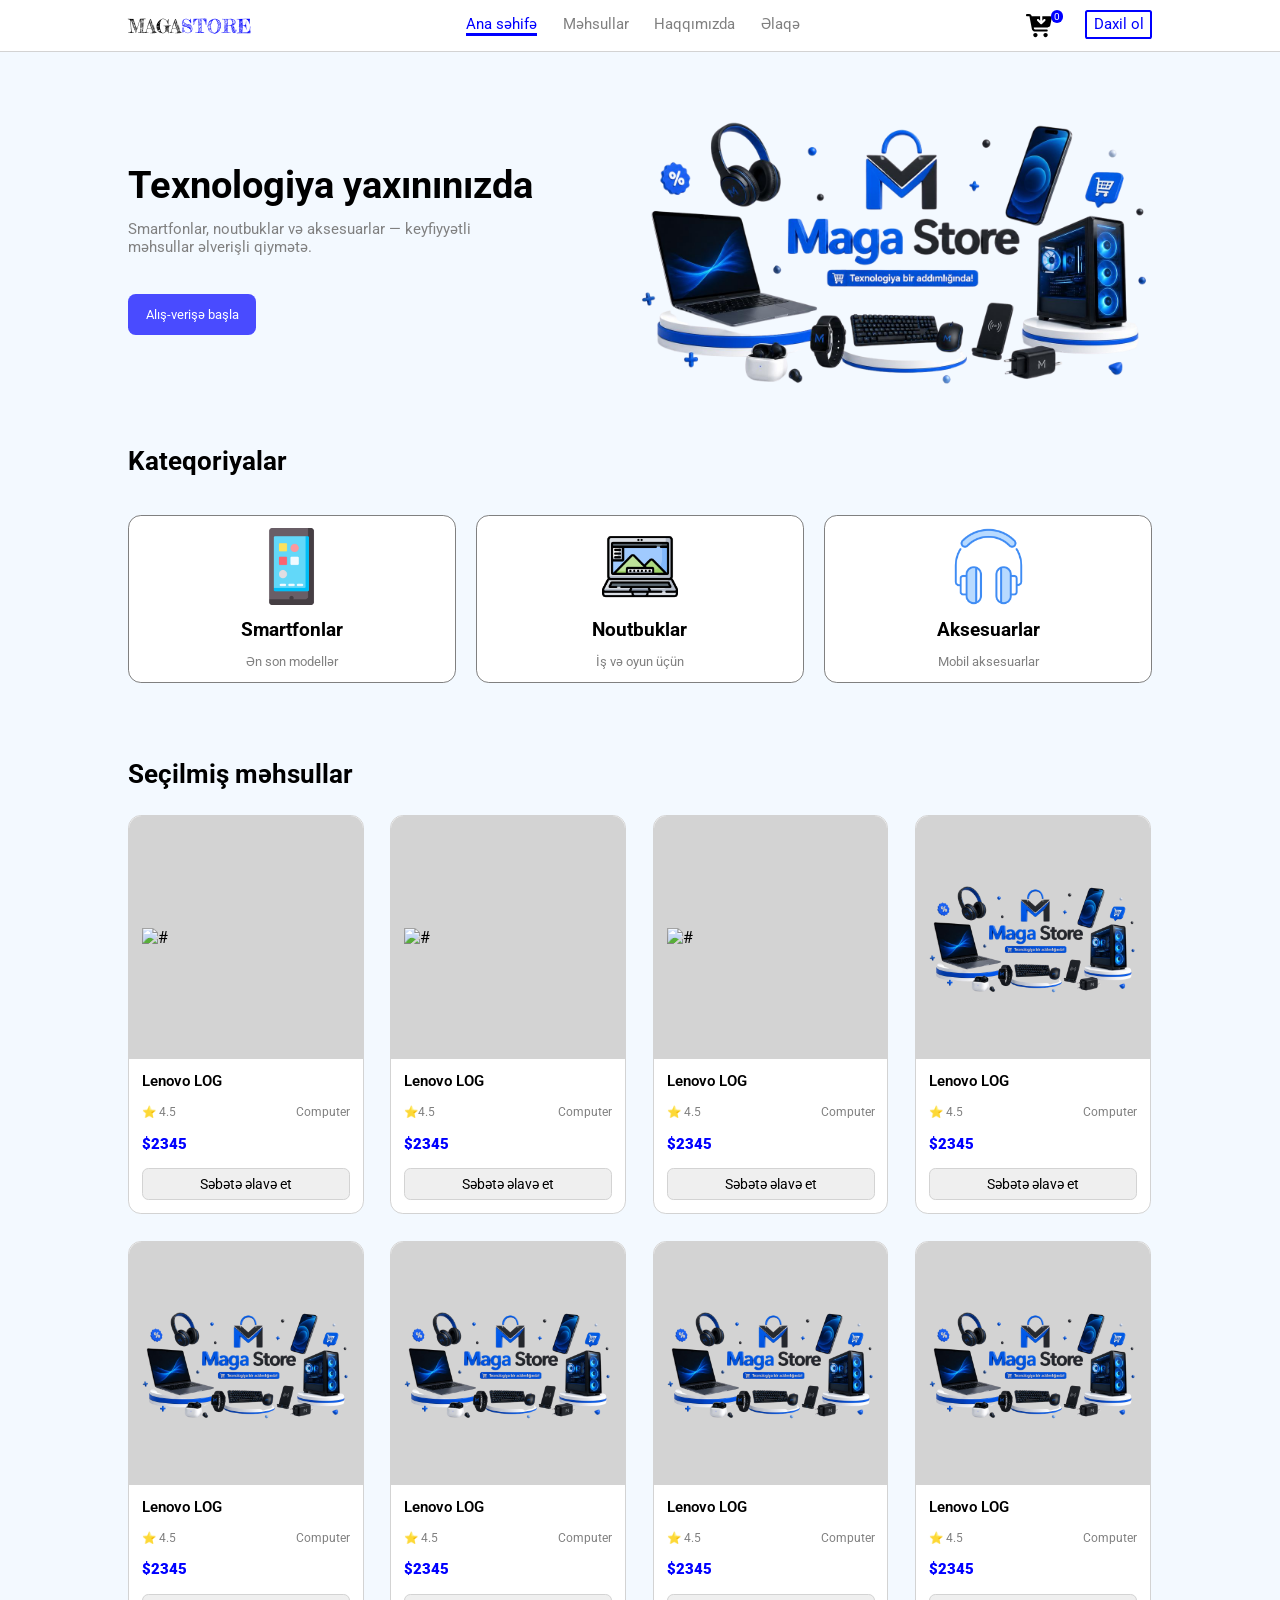
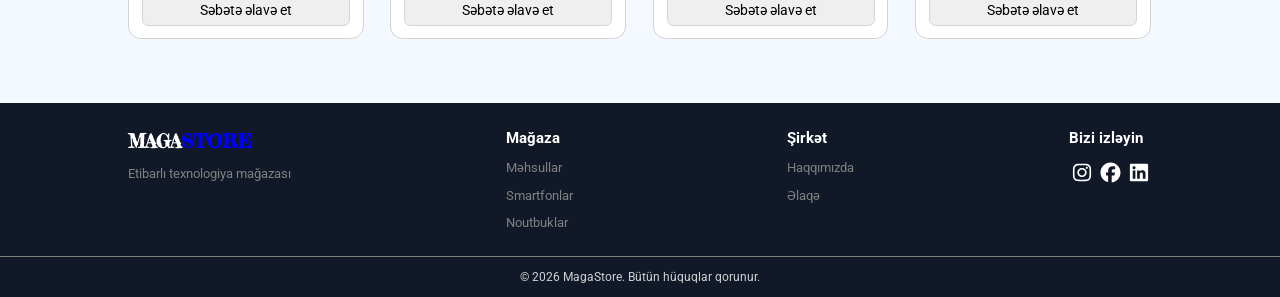
==== index.html @ 0b002509 "about" ====
<!doctype html>
<html lang="en">
  <head>
    <meta charset="UTF-8" />
    <meta name="viewport" content="width=device-width, initial-scale=1.0" />
    <title>Maga Store</title>
    <link rel="icon" href="./image/logo1.ico" type="image/x-icon"/>
    <link rel="stylesheet" href="./style.css" />
    <!-- <link
      rel="stylesheet"
      href="https://cdnjs.cloudflare.com/ajax/libs/font-awesome/6.5.0/css/all.min.css"
    /> -->
  </head>
  <body>
    <!-- header hissə -->
    <header>
      <div class="container">
        <a href="./index.html" class="logo">MAGA<span class="logo2">STORE</span></a>
        <nav class="menu">
          <a href="./index.html" class="nav-a active">Ana səhifə</a>
          <a href="./products.html" class="nav-a">Məhsullar</a>
          <a href="./about.html" class="nav-a">Haqqımızda</a>
          <a href="./contact.html" class="nav-a">Əlaqə</a>
        </nav>
        <div class="nav-actions">
          <a href="./cart.html" class="cart-btn"><img src="./image/cart.svg" class="cart" alt="cart"><span class="cart-count">0</span></a>
          <a href="./login.html" class="login-btn">Daxil ol</a>
          <img src="./image/bars.svg" class="bars" alt="bars">
        </div>
      </div>
    </header>

    <main>
      <!-- section 1 -->

      <section class="first-section">
        <div class="first-boxes">
          <div class="first-box">
            <h1 class="first-h1">Texnologiya yaxınınızda</h1>
            <p class="first-p">Smartfonlar, noutbuklar və aksesuarlar — keyfiyyətli məhsullar əlverişli qiymətə.</p>
            <a href="./products.html" class="first-btn">Alış-verişə başla</a>
          </div>
          <img src="./image/logoimg.png" class="logo-img" alt="logoimg">
        </div>
      </section>

      <!-- section 2 -->

      <section class="second-section">
        <div class="second-boxes">
          <h2 class="second-h2">Kateqoriyalar</h2>
          <div class="second-box">
            <a href="products.html?cat=smartphones" class="cat-card">
              <img src="./image/smartphone.png" class="cat-icon" alt="icon">
              <h3 class="second-h3">Smartfonlar</h3>
              <p class="second-p">Ən son modellər</p>
            </a>
            <a href="products.html?cat=laptops" class="cat-card">
              <img src="./image/laptop.png" class="cat-icon" alt="icon">
              <h3 class="second-h3">Noutbuklar</h3>
              <p class="second-p">İş və oyun üçün</p>
            </a>
            <a href="products.html?cat=mobile-accessories" class="cat-card">
              <img src="./image/headphone.png" class="cat-icon" alt="icon">
              <h3 class="second-h3">Aksesuarlar</h3>
              <p class="second-p">Mobil aksesuarlar</p>
            </a>
          </div>
        </div>
      </section>

      <section class="product-section">
        <div class="product-section-box">
          <h2 class="product-h2">Seçilmiş məhsullar</h2>
          <div class="product-boxes">

            <!-- test -->

            <article class="product-card">
              <div class="product-img">
                <img src="https://cdn.dummyjson.com/product-images/smartphones/vivo-x21/thumbnail.webp" alt="#"/>
              </div>
              <div class="product-body">
                <div class="product-title">Lenovo LOG</div>
                <div class="product-meta">
                  <span>⭐ 4.5</span>
                  <span>Computer</span>
                </div>
                <div class="product-price">$2345</div>
                <button class="add-btn">Səbətə əlavə et</button>
              </div>
            </article>

            <article class="product-card">
              <div class="product-img">
                <img src="https://cdn.dummyjson.com/product-images/mobile-accessories/amazon-echo-plus/thumbnail.webp" alt="#"/>
              </div>
              <div class="product-body">
                <div class="product-title">Lenovo LOG</div>
                <div class="product-meta">
                  <span>⭐4.5</span>
                  <span>Computer</span>
                </div>
                <div class="product-price">$2345</div>
                <button class="add-btn">Səbətə əlavə et</button>
              </div>
            </article>

            <article class="product-card">
              <div class="product-img">
                <img src="https://cdn.dummyjson.com/product-images/laptops/huawei-matebook-x-pro/thumbnail.webp" alt="#"/>
              </div>
              <div class="product-body">
                <div class="product-title">Lenovo LOG</div>
                <div class="product-meta">
                  <span>⭐ 4.5</span>
                  <span>Computer</span>
                </div>
                <div class="product-price">$2345</div>
                <button class="add-btn">Səbətə əlavə et</button>
              </div>
            </article>

            <article class="product-card">
              <div class="product-img">
                <img src="./image/logoimg.png" alt="#"/>
              </div>
              <div class="product-body">
                <div class="product-title">Lenovo LOG</div>
                <div class="product-meta">
                  <span>⭐ 4.5</span>
                  <span>Computer</span>
                </div>
                <div class="product-price">$2345</div>
                <button class="add-btn">Səbətə əlavə et</button>
              </div>
            </article>

            <article class="product-card">
              <div class="product-img">
                <img src="./image/logoimg.png" alt="#"/>
              </div>
              <div class="product-body">
                <div class="product-title">Lenovo LOG</div>
                <div class="product-meta">
                  <span>⭐ 4.5</span>
                  <span>Computer</span>
                </div>
                <div class="product-price">$2345</div>
                <button class="add-btn">Səbətə əlavə et</button>
              </div>
            </article>

            <article class="product-card">
              <div class="product-img">
                <img src="./image/logoimg.png" alt="#"/>
              </div>
              <div class="product-body">
                <div class="product-title">Lenovo LOG</div>
                <div class="product-meta">
                  <span>⭐ 4.5</span>
                  <span>Computer</span>
                </div>
                <div class="product-price">$2345</div>
                <button class="add-btn">Səbətə əlavə et</button>
              </div>
            </article>

            <article class="product-card">
              <div class="product-img">
                <img src="./image/logoimg.png" alt="#"/>
              </div>
              <div class="product-body">
                <div class="product-title">Lenovo LOG</div>
                <div class="product-meta">
                  <span>⭐ 4.5</span>
                  <span>Computer</span>
                </div>
                <div class="product-price">$2345</div>
                <button class="add-btn">Səbətə əlavə et</button>
              </div>
            </article>

            <article class="product-card">
              <div class="product-img">
                <img src="./image/logoimg.png" alt="#"/>
              </div>
              <div class="product-body">
                <div class="product-title">Lenovo LOG</div>
                <div class="product-meta">
                  <span>⭐ 4.5</span>
                  <span>Computer</span>
                </div>
                <div class="product-price">$2345</div>
                <button class="add-btn">Səbətə əlavə et</button>
              </div>
            </article>

            <!-- test -->

          </div>
        </div>
      </section>
    </main>

    <!-- footer  -->

    <footer>
      <div class="footer-boxes">
        <div class="footer-box">
          <h3 h3 class="logo1-f">MAGA<span class="logo2-f">STORE</span></h3>
          <p>Etibarlı texnologiya mağazası</p>
        </div>
        <div class="footer-box">
          <h4 class="footer-h4">Mağaza</h4>
          <a href="products.html">Məhsullar</a>
          <a href="products.html?cat=smartphones">Smartfonlar</a>
          <a href="products.html?cat=laptops">Noutbuklar</a>
        </div>
        <div class="footer-box">
          <h4 class="footer-h4">Şirkət</h4>
          <a href="about.html">Haqqımızda</a>
          <a href="contact.html">Əlaqə</a>
        </div>
        <div class="footer-box">
          <h4 class="footer-h4">Bizi izləyin</h4>
          <div class="social">
            <a href="https://www.instagram.com/1brah1m0v_011?igsh=dmVxOXRwNG8xNXly" target="_blank">
              <img src="./image/instagram-icon.svg" alt="instagram-icon">
            </a>
            <a href="https://www.facebook.com/share/1G3UftN7m4/" target="_blank">
              <img src="./image/facebook-icon.svg" alt="facebook-icon">
            </a>
            <a href="https://www.linkedin.com/in/m%C9%99h%C9%99mm%C9%99d-ibrahimli-a560a5385?utm_source=share_via&utm_content=profile&utm_medium=member_android" target="_blank">
              <img src="./image/linkedin-icon.svg" alt="linkedin-icon">
            </a>
          </div>
        </div>
      </div>
      <div class="footer-bottom">© 2026 MagaStore. Bütün hüquqlar qorunur.</div>
    </footer>

    <script src="./script.js"></script>
  </body>
</html>
---- style.css ----
@import url('https://fonts.googleapis.com/css2?family=Roboto:ital,wght@0,100..900;1,100..900&display=swap');
@import url('https://fonts.googleapis.com/css2?family=Fredericka+the+Great&display=swap');

*{
    margin: 0;
    padding: 0;
    box-sizing: border-box;
    font-family: "Roboto", sans-serif;
}

header{
    width: 100%;
    background-color: white;
    border-bottom: 1px solid lightgray;
    position: fixed;
    top: 0;
    z-index: 1000;
}

.container{
    width: 80%;
    height: 4vw;
    margin: 0 auto;
    display: flex;
    justify-content: space-between;
    align-items: center;
}

.logo{
    font-family: "Fredericka the Great", serif;
    font-size: 1.5vw;
    text-decoration: none;
    color: black;
}

.logo2{
    font-family: "Fredericka the Great", serif;
    color: blue;
}

.menu{
    display: flex;
    gap: 2vw;
}

.nav-a{
    text-decoration: none;
    font-size: 1.2vw;
    color: gray;
}

.nav-a:hover{
    color: blue;
}

.active{
    color: blue;
    border-bottom: 3px solid blue;
}

.nav-actions{
    display: flex;
    gap: 1.5vw;
}

.cart-btn{
    width: 4vw;
    height: 2.5vw;
    display: flex;
    justify-content: center;
    align-items: center;
    position: relative;
}

.cart{
    width: 2.2vw;
}

.cart-btn:hover{
    background-color: lightgray;
    border-radius: 10%;
}

.cart-count{
    background-color: blue;
    color: white;
    display: flex;
    justify-content: center;
    align-items: center;
    font-size: 0.8vw;
    width: 1vw;
    border-radius: 50%;
    position: absolute;
    top: 0;
    right: 0.2vw;
}

.login-btn{
    text-decoration: none;
    font-size: 1.2vw;
    color: blue;
    display: flex;
    justify-content: center;
    align-items: center;
    padding: 0.5vw;
    height: 2.3vw;
    border: 2px solid blue;
    border-radius: 0.2vw;
}

.login-btn:hover{
    background-color: blue;
    color: white;
}

.bars{
    display: none;
    width: 2.5vw;
}

main{
    width: 100%;
    min-height: 100vh;
}

/* section 1 */

.first-section{
    width: 100%;
    background-color: #f3f9ff;
    margin-top: 4vw;
}

.first-boxes{
    width: 80%;
    margin: 0 auto;
    padding: 4vw 0;
    display: flex;
    justify-content: space-between;
    align-items: center;
}

.first-box{
    display: flex;
    flex-direction: column;
    gap: 1vw;
}

.first-h1{
    font-size: 3vw;
}

.first-p{
    width: 32vw;
    font-size: 1.2vw;
    color: gray;
}

.first-btn{
    text-decoration: none;
    display: flex;
    justify-content: center;
    align-items: center;
    width: 10vw;
    padding: 1vw;
    margin-top: 2vw;
    font-size: 1vw;
    border: none;
    border-radius: 0.6vw;
    background-color: rgba(0, 0, 255, 0.699);
    color: white;
}

.first-btn:hover{
    background-color: blue;
    cursor: pointer;
    box-shadow: 0 0 10px lightblue;
    margin-top: 1.9vw;
    margin-bottom: 0.1vw;
}

.logo-img{
    width: 40vw;
}

/* section 2 */

.second-section{
    width: 100%;
    background-color: #f3f9ff;
}

.second-boxes{
    width: 80%;
    margin: 0 auto;
}

.second-h2{
    font-size: 2vw;
}

.second-box{
    margin-top: 1vw;
    display: flex;
    justify-content: space-between;
    align-items: center;
    padding: 1vw 0;
}

.cat-card{
    width: 32%;
    background-color: white;
    display: flex;
    flex-direction: column;
    justify-content: center;
    align-items: center;
    gap: 1vw;
    text-decoration: none;
    padding: 1vw;
    margin-top: 1vw;
    border: 1px solid gray;
    border-radius: 1vw;
}

.cat-card:hover{
    border: 1px solid blue;
    box-shadow: 0 0 10px gray;
    margin-top: 0.8vw;
    transition: 400ms;
}

.cat-icon{
    width: 6vw;
}

.second-h3{
    font-size: 1.5vw;
    color: black;
}

.second-p{
    color: gray;
    font-size: 1vw;
}

/* product section3  */

.product-section{
    width: 100%;
    background-color: #f3f9ff;
}

.product-section-box{
    width: 80%;
    margin: 0 auto;
    padding: 5vw 0;
}

.product-h2{
    font-size: 2vw;
}

.product-boxes{
    margin-top: 2vw;
    display: flex;
    /* justify-content: space-between; */
    flex-wrap: wrap;
    gap: 2.1vw;
}

.product-card{
    width: 23%;
    display: flex;
    flex-direction: column;
    background-color: white;
    border-radius: 1vw;
    border: 1px solid lightgray;
}

.product-card:hover{
    box-shadow: 0 0 10px gray;
    scale: 1.01;
    transition: 400ms;
}

.product-img{
    background-color: lightgray;
    width: 100%;
    height: 19vw;
    display: flex;
    justify-content: center;
    align-items: center;
    padding: 1vw;
    border-radius: 1vw 1vw 0 0;
}

.product-img img{
    width: 100%;
}

.product-body{
    display: flex;
    flex-direction: column;
    padding: 1vw;
    gap: 1.2vw;
}

.product-title{
    font-size: 1.2vw;
    font-weight: 600;
}

.product-meta{
    display: flex;
    justify-content: space-between;
    font-size: 0.9vw;
    color: gray;
}

.product-price{
    font-size: 1.2vw;
    font-weight: 900;
    color: blue;
}

.add-btn{
    height: 2.5vw;
    border: 1px solid lightgray;
    border-radius: 0.5vw;
    font-size: 1.1vw;
}

.add-btn:hover{
    background-color: blue;
    color: white;
    cursor: pointer;
}

/* footer  */

footer{
    width: 100%;
    background-color: rgb(17, 24, 39);
    color: white;
}

.footer-boxes{
    width: 80%;
    margin: 0 auto;
    padding: 2vw 0;
    display: flex;
    justify-content: space-between;
}

.footer-box{
    display: flex;
    flex-direction: column;
    gap: 1vw;
}

.logo1-f{
    font-family: "Fredericka the Great", serif;
    font-size: 1.5vw;
    text-decoration: none;
    color: white;
}

.logo2-f{
    font-family: "Fredericka the Great", serif;
    color: blue;
}

.footer-h4{
    font-size: 1.2vw;
}

.footer-box p,a{
    color: gray;
    text-decoration: none;
    font-size: 1vw;
}

.footer-box a:hover{
    color: white;
}

.social a img{
    width: 2vw;
}

.footer-bottom{
    width: 100%;
    text-align: center;
    font-size: 0.9vw;
    color: lightgray;
    padding: 1vw;
    border-top: 1px solid gray;
}
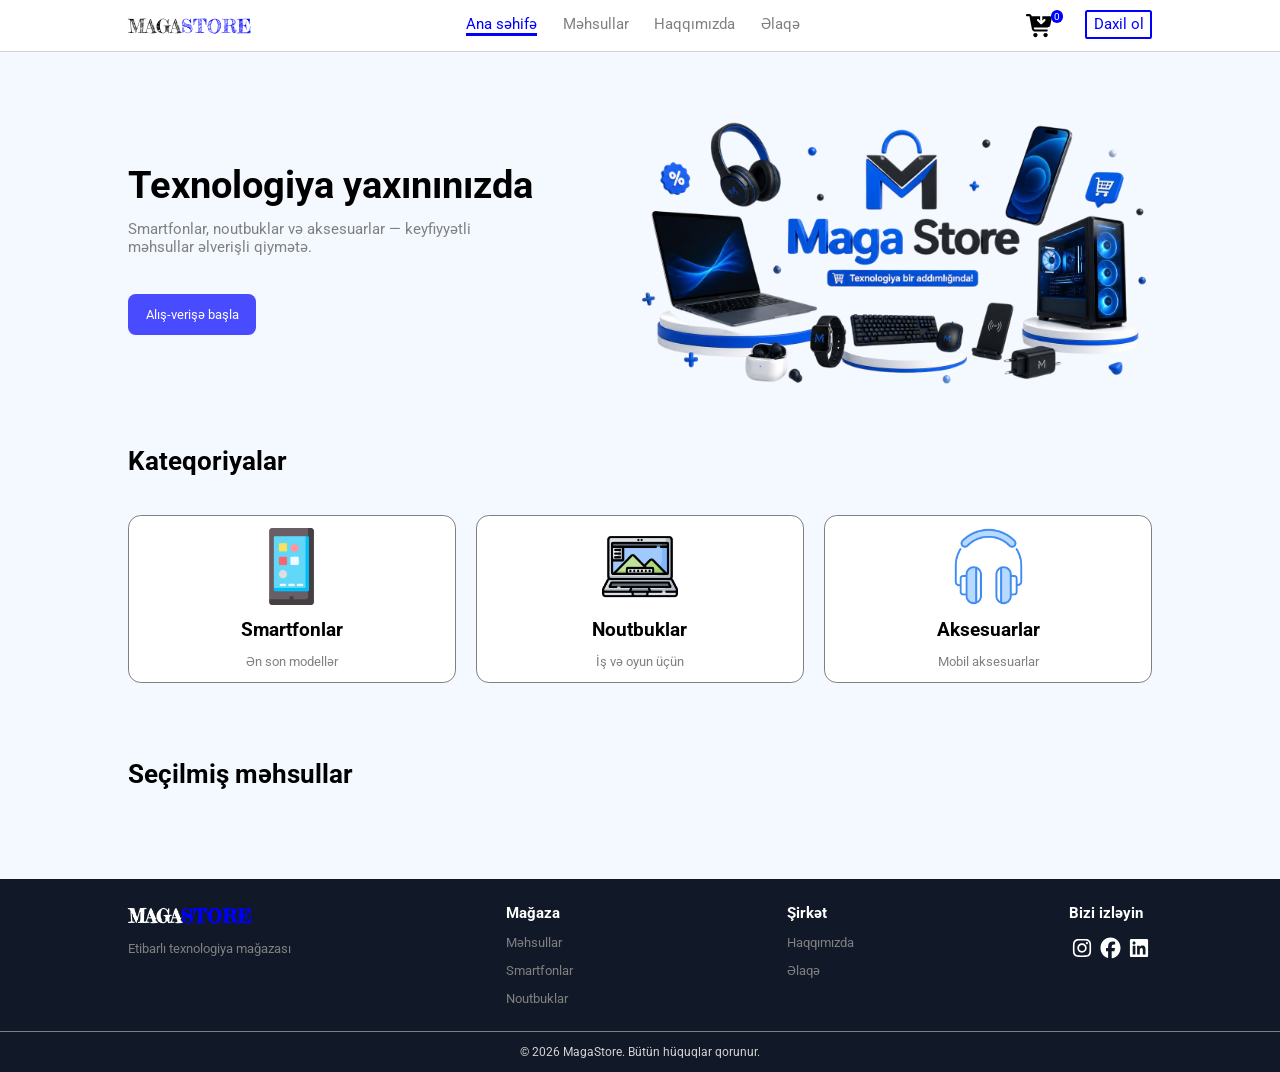
==== commit f65faa92: "fetch" ====
--- a/index.html
+++ b/index.html
@@ -4,7 +4,7 @@
     <meta charset="UTF-8" />
     <meta name="viewport" content="width=device-width, initial-scale=1.0" />
     <title>Maga Store</title>
-    <link rel="icon" href="./image/logo1.ico" type="image/x-icon"/>
+    <link rel="icon" href="./image/letter-m.png" type="image/x-icon"/>
     <link rel="stylesheet" href="./style.css" />
     <!-- <link
       rel="stylesheet"
@@ -25,12 +25,21 @@
         <div class="nav-actions">
           <a href="./cart.html" class="cart-btn"><img src="./image/cart.svg" class="cart" alt="cart"><span class="cart-count">0</span></a>
           <a href="./login.html" class="login-btn">Daxil ol</a>
+          <a href="./auth.html" class="user-icon"><img class="user-icon-img" src="./image/user-icon.svg" alt="user-icon"></a>
           <img src="./image/bars.svg" class="bars" alt="bars">
         </div>
       </div>
     </header>
 
+    <div class="menu-phone">
+      <a href="./index.html" class="nav-a active">Ana səhifə</a>
+      <a href="./products.html" class="nav-a">Məhsullar</a>
+      <a href="./about.html" class="nav-a">Haqqımızda</a>
+      <a href="./contact.html" class="nav-a">Əlaqə</a>
+    </div>
+
     <main>
+
       <!-- section 1 -->
 
       <section class="first-section">
@@ -76,7 +85,7 @@
 
             <!-- test -->
 
-            <article class="product-card">
+            <!-- <article class="product-card">
               <div class="product-img">
                 <img src="https://cdn.dummyjson.com/product-images/smartphones/vivo-x21/thumbnail.webp" alt="#"/>
               </div>
@@ -194,7 +203,7 @@
                 <div class="product-price">$2345</div>
                 <button class="add-btn">Səbətə əlavə et</button>
               </div>
-            </article>
+            </article> -->
 
             <!-- test -->
 
@@ -241,5 +250,6 @@
     </footer>
 
     <script src="./script.js"></script>
+    <script src="./product.js"></script>
   </body>
 </html>
--- a/style.css
+++ b/style.css
@@ -41,6 +41,10 @@
 .menu{
     display: flex;
     gap: 2vw;
+}
+
+.menu-phone{
+    display: none;
 }
 
 .nav-a{
@@ -113,6 +117,21 @@
     color: white;
 }
 
+.user-icon{
+    width: 2.5vw;
+    height: 2.3vw;
+    display: none;
+}
+
+.user-icon:hover{
+    scale: 1.1;
+    transition: 300ms;
+}
+
+.user-icon-img{
+    width: 100%;
+}
+
 .bars{
     display: none;
     width: 2.5vw;
@@ -120,7 +139,9 @@
 
 main{
     width: 100%;
-    min-height: 100vh;
+    /* min-height: 100vh; */
+    min-height: calc(100vh - 19vw);
+    background-color: #f3f9ff;
 }
 
 /* section 1 */
@@ -307,6 +328,7 @@
 
 .product-title{
     font-size: 1.2vw;
+    height: 2vw;
     font-weight: 600;
 }
 
@@ -328,6 +350,7 @@
     border: 1px solid lightgray;
     border-radius: 0.5vw;
     font-size: 1.1vw;
+    margin-bottom: 0.5vw;
 }
 
 .add-btn:hover{
@@ -395,4 +418,256 @@
     color: lightgray;
     padding: 1vw;
     border-top: 1px solid gray;
+}
+
+@media (max-width: 600px) {
+
+    /* header  */
+
+    .container{
+        width: 80%;
+        height: 12vw;
+    }
+
+    .logo{
+    font-size: 4.5vw;
+}
+
+.menu{
+    display: none;
+}
+
+.menu-phone{
+    background-color: white;
+    margin: 12vw auto 0;
+    padding: 3vw;
+    width: 100%;
+    display: none;
+    flex-direction: column;
+    justify-content: space-between;
+    align-items: center;
+    gap: 3vw;
+    border-bottom: 1px solid lightgray;
+    position: fixed;
+    top: 1px;
+    z-index: 1000;
+}
+
+.nav-a{
+    font-size: 3.6vw;
+}
+
+.nav-actions{
+    gap: 3vw;
+}
+
+.cart-btn{
+    width: 12vw;
+    height: 7.5vw;
+
+}
+
+.cart{
+    width: 6.6vw;
+}
+
+.cart-count{
+    font-size: 2.4vw;
+    width: 3vw;
+    top: 0;
+    right: 0.6vw;
+}
+
+.login-btn{
+    font-size: 3.6vw;
+    padding: 1.5vw;
+    height: 6.9vw;
+    border-radius: 0.6vw;
+}
+
+.user-icon{
+    width: 7.5vw;
+    height: 6.9vw;
+}
+
+.bars{
+    display: block;
+    width: 7.5vw;
+}
+
+main{
+    min-height: calc(100vh - 19vw);
+    /* flex  */
+    /* margin-top: 45vw; */
+    /* none  */
+    margin-top: 12vw;
+}
+
+/* section 1 */
+
+.first-section{
+    margin-top: 0vw;
+}
+
+.first-boxes{
+    width: 80%;
+    padding: 8vw 0;
+    flex-direction: column;
+}
+
+.first-box{
+    gap: 2vw;
+}
+
+.first-h1{
+    font-size: 6vw;
+}
+
+.first-p{
+    width: 64vw;
+    font-size: 2.4vw;
+}
+
+.first-btn{
+    width: 20vw;
+    padding: 2vw;
+    margin-top: 4vw;
+    font-size: 2vw;
+    border-radius: 1.2vw;
+}
+
+.first-btn:hover{
+    margin-top: 3.8vw;
+    margin-bottom: 0.2vw;
+}
+
+.logo-img{
+    width: 80vw;
+}
+
+.second-boxes{
+    width: 80%;
+}
+
+.second-h2{
+    font-size: 4vw;
+}
+
+.second-box{
+    margin-top: 2vw;
+    flex-direction: column;
+    padding: 2vw 0;
+}
+
+.cat-card{
+    width: 64%;
+    gap: 2vw;
+    padding: 2vw;
+    margin-top: 2vw;
+    border-radius: 2vw;
+}
+
+.cat-card:hover{
+    margin-top: 1.6vw;
+}
+
+.cat-icon{
+    width: 12vw;
+}
+
+.second-h3{
+    font-size: 3vw;
+}
+
+.second-p{
+    font-size: 2vw;
+}
+
+/* product section3  */
+
+.product-section-box{
+    width: 80%;
+    padding: 10vw 0;
+}
+
+.product-h2{
+    font-size: 4vw;
+}
+
+.product-boxes{
+    margin-top: 4vw;
+    justify-content: space-between;
+    flex-wrap: wrap;
+    gap: 2.1vw;
+}
+
+.product-card{
+    width: 46%;
+}
+
+.product-img{
+    width: 100%;
+    height: 38vw;
+    padding: 2vw;
+}
+
+.product-body{
+    padding: 2vw;
+    gap: 2.4vw;
+}
+
+.product-title{
+    font-size: 2.4vw;
+    height: 4vw;
+}
+
+.product-meta{
+    font-size: 1.8vw;
+}
+
+.product-price{
+    font-size: 2.4vw;
+}
+
+.add-btn{
+    height: 5vw;
+    border-radius: 0.5vw;
+    font-size: 2.2vw;
+    margin-bottom: 1vw;
+}
+
+/* footer  */
+
+.footer-boxes{
+    width: 80%;
+    padding: 3vw 0;
+    flex-direction: column;
+    gap: 4.5vw;
+}
+
+.footer-box{
+    width: max-content;
+    gap: 2.25vw;
+}
+
+.logo1-f{
+    font-size: 4.5vw;
+}
+
+.footer-h4{
+    font-size: 3.6vw;
+}
+
+.footer-box p,a{
+    font-size: 3vw;
+}
+
+.social a img{
+    width: 6vw;
+}
+
+.footer-bottom{
+    font-size: 2.7vw;
+    padding: 3vw;
+}
 }
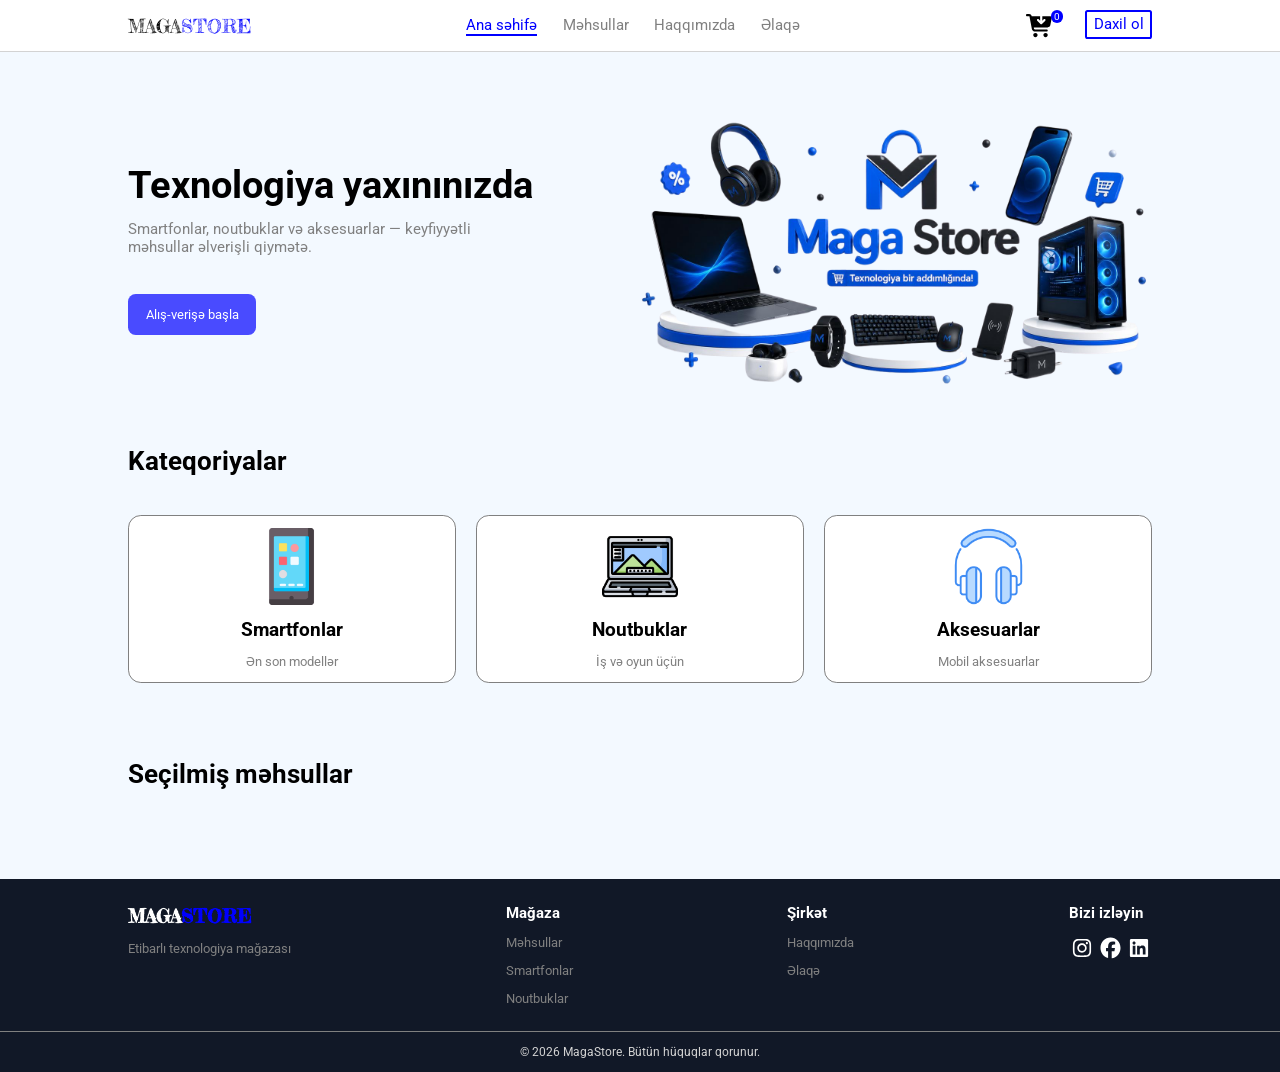
==== commit 69022f1a: "bug-fixed7" ====
--- a/index.html
+++ b/index.html
@@ -6,13 +6,8 @@
     <title>Maga Store</title>
     <link rel="icon" href="./image/letter-m.png" type="image/x-icon"/>
     <link rel="stylesheet" href="./style.css" />
-    <!-- <link
-      rel="stylesheet"
-      href="https://cdnjs.cloudflare.com/ajax/libs/font-awesome/6.5.0/css/all.min.css"
-    /> -->
   </head>
   <body>
-    <!-- header hissə -->
     <header>
       <div class="container">
         <a href="./index.html" class="logo">MAGA<span class="logo2">STORE</span></a>
@@ -39,9 +34,6 @@
     </div>
 
     <main>
-
-      <!-- section 1 -->
-
       <section class="first-section">
         <div class="first-boxes">
           <div class="first-box">
@@ -52,8 +44,6 @@
           <img src="./image/logoimg.png" class="logo-img" alt="logoimg">
         </div>
       </section>
-
-      <!-- section 2 -->
 
       <section class="second-section">
         <div class="second-boxes">
@@ -83,136 +73,12 @@
           <h2 class="product-h2">Seçilmiş məhsullar</h2>
           <div class="product-boxes">
 
-            <!-- test -->
-
-            <!-- <article class="product-card">
-              <div class="product-img">
-                <img src="https://cdn.dummyjson.com/product-images/smartphones/vivo-x21/thumbnail.webp" alt="#"/>
-              </div>
-              <div class="product-body">
-                <div class="product-title">Lenovo LOG</div>
-                <div class="product-meta">
-                  <span>⭐ 4.5</span>
-                  <span>Computer</span>
-                </div>
-                <div class="product-price">$2345</div>
-                <button class="add-btn">Səbətə əlavə et</button>
-              </div>
-            </article>
-
-            <article class="product-card">
-              <div class="product-img">
-                <img src="https://cdn.dummyjson.com/product-images/mobile-accessories/amazon-echo-plus/thumbnail.webp" alt="#"/>
-              </div>
-              <div class="product-body">
-                <div class="product-title">Lenovo LOG</div>
-                <div class="product-meta">
-                  <span>⭐4.5</span>
-                  <span>Computer</span>
-                </div>
-                <div class="product-price">$2345</div>
-                <button class="add-btn">Səbətə əlavə et</button>
-              </div>
-            </article>
-
-            <article class="product-card">
-              <div class="product-img">
-                <img src="https://cdn.dummyjson.com/product-images/laptops/huawei-matebook-x-pro/thumbnail.webp" alt="#"/>
-              </div>
-              <div class="product-body">
-                <div class="product-title">Lenovo LOG</div>
-                <div class="product-meta">
-                  <span>⭐ 4.5</span>
-                  <span>Computer</span>
-                </div>
-                <div class="product-price">$2345</div>
-                <button class="add-btn">Səbətə əlavə et</button>
-              </div>
-            </article>
-
-            <article class="product-card">
-              <div class="product-img">
-                <img src="./image/logoimg.png" alt="#"/>
-              </div>
-              <div class="product-body">
-                <div class="product-title">Lenovo LOG</div>
-                <div class="product-meta">
-                  <span>⭐ 4.5</span>
-                  <span>Computer</span>
-                </div>
-                <div class="product-price">$2345</div>
-                <button class="add-btn">Səbətə əlavə et</button>
-              </div>
-            </article>
-
-            <article class="product-card">
-              <div class="product-img">
-                <img src="./image/logoimg.png" alt="#"/>
-              </div>
-              <div class="product-body">
-                <div class="product-title">Lenovo LOG</div>
-                <div class="product-meta">
-                  <span>⭐ 4.5</span>
-                  <span>Computer</span>
-                </div>
-                <div class="product-price">$2345</div>
-                <button class="add-btn">Səbətə əlavə et</button>
-              </div>
-            </article>
-
-            <article class="product-card">
-              <div class="product-img">
-                <img src="./image/logoimg.png" alt="#"/>
-              </div>
-              <div class="product-body">
-                <div class="product-title">Lenovo LOG</div>
-                <div class="product-meta">
-                  <span>⭐ 4.5</span>
-                  <span>Computer</span>
-                </div>
-                <div class="product-price">$2345</div>
-                <button class="add-btn">Səbətə əlavə et</button>
-              </div>
-            </article>
-
-            <article class="product-card">
-              <div class="product-img">
-                <img src="./image/logoimg.png" alt="#"/>
-              </div>
-              <div class="product-body">
-                <div class="product-title">Lenovo LOG</div>
-                <div class="product-meta">
-                  <span>⭐ 4.5</span>
-                  <span>Computer</span>
-                </div>
-                <div class="product-price">$2345</div>
-                <button class="add-btn">Səbətə əlavə et</button>
-              </div>
-            </article>
-
-            <article class="product-card">
-              <div class="product-img">
-                <img src="./image/logoimg.png" alt="#"/>
-              </div>
-              <div class="product-body">
-                <div class="product-title">Lenovo LOG</div>
-                <div class="product-meta">
-                  <span>⭐ 4.5</span>
-                  <span>Computer</span>
-                </div>
-                <div class="product-price">$2345</div>
-                <button class="add-btn">Səbətə əlavə et</button>
-              </div>
-            </article> -->
-
-            <!-- test -->
+            <!-- product card -->
 
           </div>
         </div>
       </section>
     </main>
-
-    <!-- footer  -->
 
     <footer>
       <div class="footer-boxes">
@@ -251,5 +117,7 @@
 
     <script src="./script.js"></script>
     <script src="./product.js"></script>
+    <script src="./cart.js"></script>
+    <script src="./login.js"></script>
   </body>
 </html>
--- a/style.css
+++ b/style.css
@@ -59,7 +59,7 @@
 
 .active{
     color: blue;
-    border-bottom: 3px solid blue;
+    border-bottom: 0.2vw solid blue;
 }
 
 .nav-actions{
